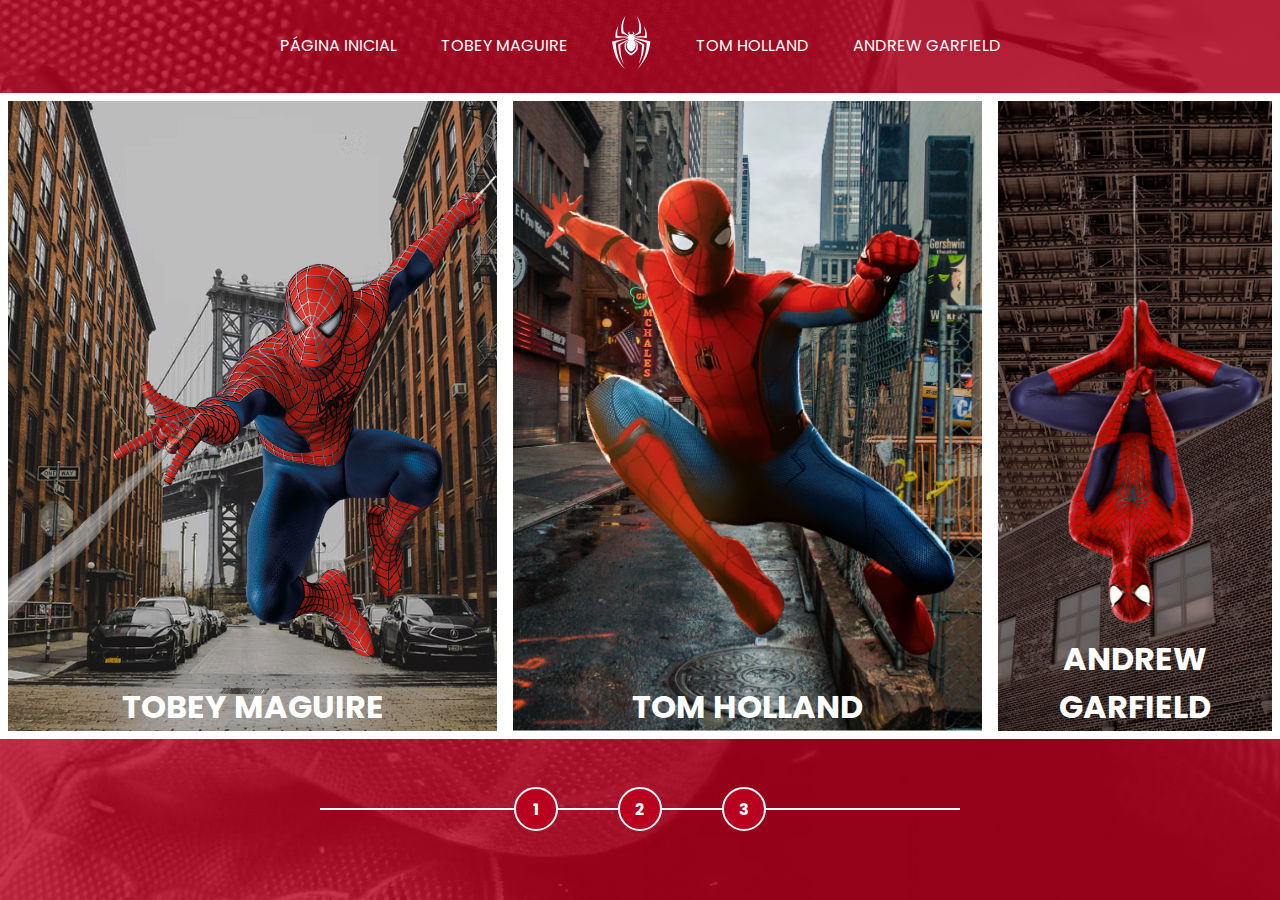
==== index.html @ f2576262 "initial commit" ====
<!DOCTYPE html>
<html lang="pt-br">

<head>
    <meta charset="UTF-8">
    <meta name="viewport" content="width=device-width, initial-scale=1.0">

    <link rel="stylesheet" href="/assets/css/home-page-styles.css">
    <script src="assets/scripts/card-hover-animation.js"></script>

    <title>Spider-Man | Multiversos</title>
</head>

<body>
    <nav class="s-menu">
        <ul>
            <li class="s-menu__item">
                <a href="/">Página Inicial</a>
            </li>
            <li class="s-menu__item">
                <a href="#">Tobey Maguire</a>
            </li>
            <li class="s-menu__item s-menu__icon">
                <img src="/assets/images/icons/spider.svg" alt="Spider-Man Multiverso">
            </li>
            <li class="s-menu__item">
                <a href="#">Tom Holland</a>
            </li>
            <li class="s-menu__item">
                <a href="#">Andrew Garfield</a>
            </li>
        </ul>
    </nav>

    <div class="s-container">
        <a href="#" class="s-card" id="spider-man-01">
            <img class="s-card__background" src="assets/images/pic-sm-bg-01.jpg">
            <img class="s-card__image" src="assets/images/spider-man-01.png" alt="Tobey Maguire">
            <h2 class="s-card__title">Tobey Maguire</h2>
        </a>
        <a href="#" class="s-card" id="spider-man-02">
            <img class="s-card__background" src="assets/images/pic-sm-bg-02.jpg">
            <img class="s-card__image" src="assets/images/spider-man-02.png" alt="Tom Holland">
            <h2 class="s-card__title">Tom Holland</h2>
        </a>
        <a href="#" class="s-card" id="spider-man-03">
            <img class="s-card__background" src="assets/images/pic-sm-bg-03.jpg">
            <img class="s-card__image" src="assets/images/spider-man-03.png" alt="Andrew Garfield">
            <h2 class="s-card__title">Andrew Garfield</h2>
        </a>
    </div>

    <div class="s-controller">
        <div class="s-controller__button">
            1
        </div>
        <div class="s-controller__button">
            2
        </div>
        <div class="s-controller__button">
            3
        </div>
        <div class="s-controller__line"></div>
    </div>

</body>

</html>
---- assets/css/home-page-styles.css ----
@import url('/assets/css/reset.css');
@import url('/assets/css/global.css');

body{
    background-color: var(--primary-color);
}

body::before{
    content: "";
    background-image: url('/assets/images/spider-man-background.jpg');
    background-repeat: no-repeat;
    background-position: center;
    background-size: cover;
    width: 100%;
    height: 100%;
    position: absolute;
    opacity: .2;
    transition: background-image 1s ease-in-out, opacity 1s ease-in-out;    
}

.s-menu{
    padding: 1rem 0;
    width: 100%;
    text-align: center;
    position: relative;
}

.s-menu__item{
    display: inline-block;
    text-transform: uppercase;
    margin: 0 1.25rem;
}

.s-menu__icon{
    width: 2.5rem;
    margin: 0 1.25rem;
    vertical-align: middle;
}

.s-container{
    position: relative;
    display: flex;
    align-items: center;
    justify-content: space-evenly;
}

.s-card{
    border: 0.5rem solid white;
    width: calc(100% / 3 -8%);
    height: 70vh;
    position: relative;
    transition: filter .5s ease-in-out;
}

.s-card__background{
    width: 100%;
    height: 100%;
    object-fit: cover;
    position: absolute;
    opacity: 1;
    transition: opacity 1s ease-in-out;
}

.s-card__image{
    width: 100%;
    height: 100%;
    object-fit: contain;
    position: relative;
    transition: 1s ease-in-out;
}

.s-card__title{
    font-size: 2rem;
    text-transform: uppercase;
    text-align: center;
    position: absolute;
    width: 100%;
    bottom: 0;
    transition: bottom 1s ease-in-out;
}

.s-controller{
    position: relative;
    display: flex;
    justify-content: center;
    align-items: center;
    margin-top: 3rem;
}

.s-controller__button{
    display: flex;
    align-items: center;
    justify-content: center;
    width: 2.5rem;
    height: 2.5rem;
    border: 2px solid white;
    border-radius: 50%;
    background-color: var(--primary-color);
    text-align: center;
    font-size: 1rem;
    font-weight: bold;
    cursor: pointer;
    z-index: 1;
    transition: transform 0.3s ease-in-out;
}

.s-controller__button:hover{
    transform: scale(1.1);
}

.s-controller__button:nth-child(2){
    margin: 0 3.75rem;
}

.s-controller__line{
    background-color: white;
    width: 50%;
    height: 2px;
    position: absolute;
}

/* Hover animation */

.s-card--hovered .s-card__background{
    cursor: pointer;
    opacity: 0;
}

.s-card--hovered .s-card__image{
    transform: scale(1.4);
    filter: drop-shadow(30px 10px 4px rgba(0,0,0,.5));
}

body#spider-man-01-hovered::before {
    background-image: url('../images/pic-sm-bg-01.jpg');
  }
  
  body#spider-man-02-hovered::before {
    background-image: url('../images/pic-sm-bg-02.jpg');
  }
  
  body#spider-man-03-hovered::before {
    background-image: url('../images/pic-sm-bg-03.jpg');
  }
  
  body[id^="spider-man-"]::before {
    opacity: 1;
  }
  
  body[id^="spider-man-"] .s-card:not(.s-card--hovered) {
    filter: grayscale(100%);
  }

  .s-card--hovered .s-card__title{
    bottom: 50%;
  }
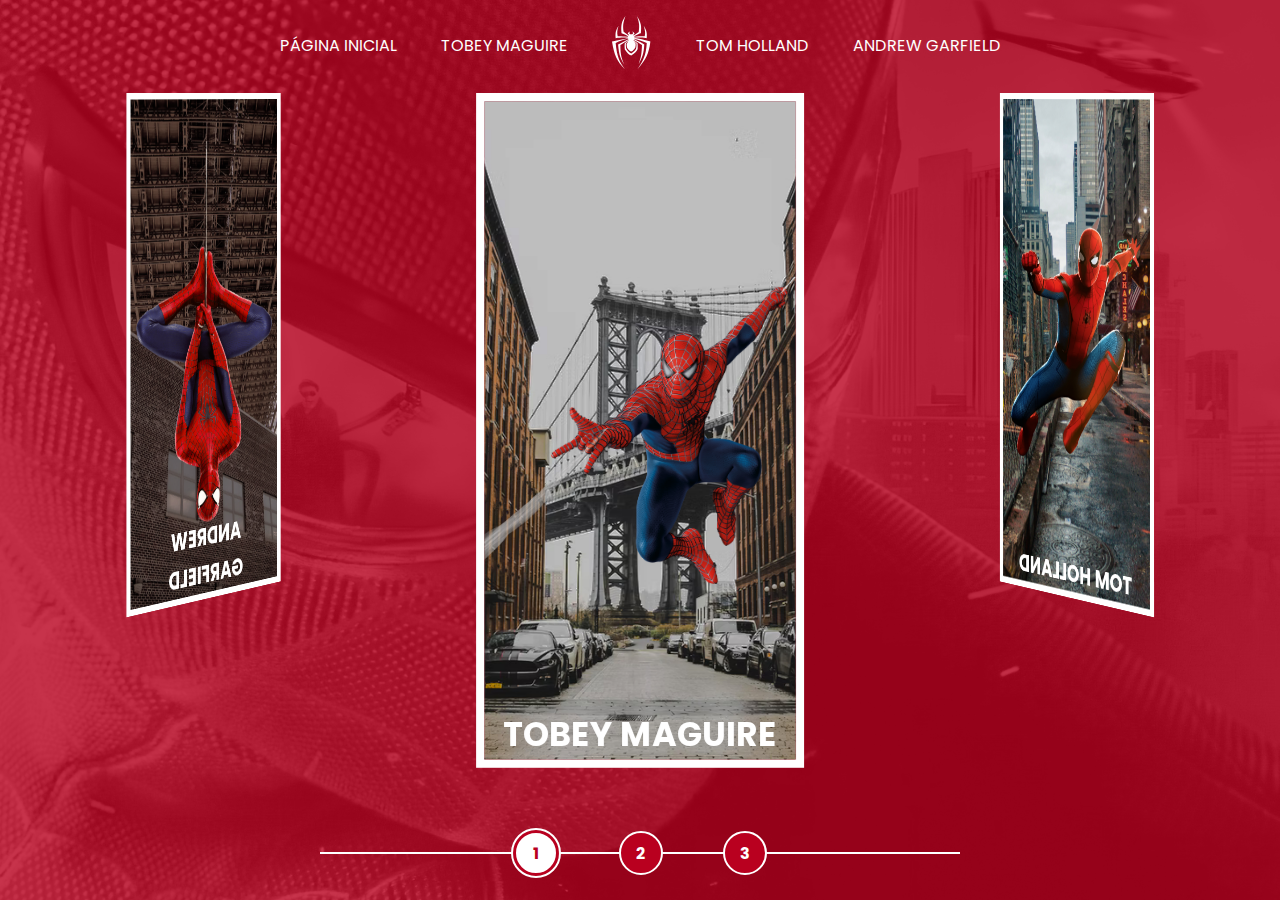
==== commit 3717a7ab: "feat: added 3D effect to the carousel" ====
--- a/index.html
+++ b/index.html
@@ -6,7 +6,7 @@
     <meta name="viewport" content="width=device-width, initial-scale=1.0">
 
     <link rel="stylesheet" href="/assets/css/home-page-styles.css">
-    <script src="assets/scripts/card-hover-animation.js"></script>
+    <script src="assets/scripts/script.js"></script>
 
     <title>Spider-Man | Multiversos</title>
 </head>
@@ -33,31 +33,33 @@
     </nav>
 
     <div class="s-container">
-        <a href="#" class="s-card" id="spider-man-01">
-            <img class="s-card__background" src="assets/images/pic-sm-bg-01.jpg">
-            <img class="s-card__image" src="assets/images/spider-man-01.png" alt="Tobey Maguire">
-            <h2 class="s-card__title">Tobey Maguire</h2>
-        </a>
-        <a href="#" class="s-card" id="spider-man-02">
-            <img class="s-card__background" src="assets/images/pic-sm-bg-02.jpg">
-            <img class="s-card__image" src="assets/images/spider-man-02.png" alt="Tom Holland">
-            <h2 class="s-card__title">Tom Holland</h2>
-        </a>
-        <a href="#" class="s-card" id="spider-man-03">
-            <img class="s-card__background" src="assets/images/pic-sm-bg-03.jpg">
-            <img class="s-card__image" src="assets/images/spider-man-03.png" alt="Andrew Garfield">
-            <h2 class="s-card__title">Andrew Garfield</h2>
-        </a>
+        <div class="s-cards-carousel" style="transform: translateZ(-40vw) rotateY(0deg );">
+            <a href="#" class="s-card" id="spider-man-01">
+                <img class="s-card__background" src="assets/images/pic-sm-bg-01.jpg">
+                <img class="s-card__image" src="assets/images/spider-man-01.png" alt="Tobey Maguire">
+                <h2 class="s-card__title">Tobey Maguire</h2>
+            </a>
+            <a href="#" class="s-card" id="spider-man-02">
+                <img class="s-card__background" src="assets/images/pic-sm-bg-02.jpg">
+                <img class="s-card__image" src="assets/images/spider-man-02.png" alt="Tom Holland">
+                <h2 class="s-card__title">Tom Holland</h2>
+            </a>
+            <a href="#" class="s-card" id="spider-man-03">
+                <img class="s-card__background" src="assets/images/pic-sm-bg-03.jpg">
+                <img class="s-card__image" src="assets/images/spider-man-03.png" alt="Andrew Garfield">
+                <h2 class="s-card__title">Andrew Garfield</h2>
+            </a>
+        </div>
     </div>
 
     <div class="s-controller">
-        <div class="s-controller__button">
+        <div id="1" onclick="selectCarouselItem(this)" class="s-controller__button s-controller__button--active">
             1
         </div>
-        <div class="s-controller__button">
+        <div id="2" onclick="selectCarouselItem(this)" class="s-controller__button">
             2
         </div>
-        <div class="s-controller__button">
+        <div id="3" onclick="selectCarouselItem(this)" class="s-controller__button">
             3
         </div>
         <div class="s-controller__line"></div>
--- a/assets/css/home-page-styles.css
+++ b/assets/css/home-page-styles.css
@@ -1,11 +1,11 @@
 @import url('/assets/css/reset.css');
 @import url('/assets/css/global.css');
 
-body{
+body {
     background-color: var(--primary-color);
 }
 
-body::before{
+body::before {
     content: "";
     background-image: url('/assets/images/spider-man-background.jpg');
     background-repeat: no-repeat;
@@ -15,44 +15,59 @@
     height: 100%;
     position: absolute;
     opacity: .2;
-    transition: background-image 1s ease-in-out, opacity 1s ease-in-out;    
+    transition: background-image 1s ease-in-out, opacity 1s ease-in-out;
 }
 
-.s-menu{
+.s-menu {
     padding: 1rem 0;
     width: 100%;
     text-align: center;
     position: relative;
 }
 
-.s-menu__item{
+.s-menu__item {
     display: inline-block;
     text-transform: uppercase;
     margin: 0 1.25rem;
 }
 
-.s-menu__icon{
+.s-menu__icon {
     width: 2.5rem;
     margin: 0 1.25rem;
     vertical-align: middle;
 }
 
-.s-container{
+.s-container {
     position: relative;
     display: flex;
     align-items: center;
     justify-content: space-evenly;
+    perspective: 3000px;
+
 }
 
-.s-card{
+.s-card {
     border: 0.5rem solid white;
-    width: calc(100% / 3 -8%);
+    width: 100%;
     height: 70vh;
-    position: relative;
+    position: absolute;
     transition: filter .5s ease-in-out;
+
 }
 
-.s-card__background{
+.s-card:nth-child(1) {
+    transform: rotateY(0deg) translateZ(50vw);
+}
+
+.s-card:nth-child(2) {
+    transform: rotateY(120deg) translateZ(50vw);
+}
+
+.s-card:nth-child(3) {
+    transform: rotateY(240deg) translateZ(50vw);
+}
+
+.s-card__background {
     width: 100%;
     height: 100%;
     object-fit: cover;
@@ -61,7 +76,7 @@
     transition: opacity 1s ease-in-out;
 }
 
-.s-card__image{
+.s-card__image {
     width: 100%;
     height: 100%;
     object-fit: contain;
@@ -69,7 +84,7 @@
     transition: 1s ease-in-out;
 }
 
-.s-card__title{
+.s-card__title {
     font-size: 2rem;
     text-transform: uppercase;
     text-align: center;
@@ -79,15 +94,17 @@
     transition: bottom 1s ease-in-out;
 }
 
-.s-controller{
-    position: relative;
+.s-controller {
+    position: absolute;
     display: flex;
     justify-content: center;
     align-items: center;
     margin-top: 3rem;
+    bottom: 1.5rem;
+    width: 100%;
 }
 
-.s-controller__button{
+.s-controller__button {
     display: flex;
     align-items: center;
     justify-content: center;
@@ -104,15 +121,23 @@
     transition: transform 0.3s ease-in-out;
 }
 
-.s-controller__button:hover{
+.s-controller__button:hover {
     transform: scale(1.1);
 }
 
-.s-controller__button:nth-child(2){
+.s-controller__button:nth-child(2) {
     margin: 0 3.75rem;
 }
 
-.s-controller__line{
+
+.s-controller__button--active {
+    background-color: white;
+    color: var(--primary-color);
+    border: 0.1875rem solid var(--primary-color);
+    outline: 0.125rem solid white;
+}
+
+.s-controller__line {
     background-color: white;
     width: 50%;
     height: 2px;
@@ -121,36 +146,44 @@
 
 /* Hover animation */
 
-.s-card--hovered .s-card__background{
+.s-card--hovered .s-card__background {
     cursor: pointer;
     opacity: 0;
 }
 
-.s-card--hovered .s-card__image{
+.s-card--hovered .s-card__image {
     transform: scale(1.4);
-    filter: drop-shadow(30px 10px 4px rgba(0,0,0,.5));
+    filter: drop-shadow(30px 10px 4px rgba(0, 0, 0, .5));
 }
 
 body#spider-man-01-hovered::before {
     background-image: url('../images/pic-sm-bg-01.jpg');
-  }
-  
-  body#spider-man-02-hovered::before {
+}
+
+body#spider-man-02-hovered::before {
     background-image: url('../images/pic-sm-bg-02.jpg');
-  }
-  
-  body#spider-man-03-hovered::before {
+}
+
+body#spider-man-03-hovered::before {
     background-image: url('../images/pic-sm-bg-03.jpg');
-  }
-  
-  body[id^="spider-man-"]::before {
+}
+
+body[id^="spider-man-"]::before {
     opacity: 1;
-  }
-  
-  body[id^="spider-man-"] .s-card:not(.s-card--hovered) {
+}
+
+body[id^="spider-man-"] .s-card:not(.s-card--hovered) {
     filter: grayscale(100%);
-  }
+}
 
-  .s-card--hovered .s-card__title{
+.s-card--hovered .s-card__title {
     bottom: 50%;
-  }+}
+
+.s-cards-carousel {
+    display: flex;
+    justify-content: center;
+    width: calc(100vw / 3 - 10%);
+    transform-style: preserve-3d;
+    transition: transform 0.4s ease-in;
+}